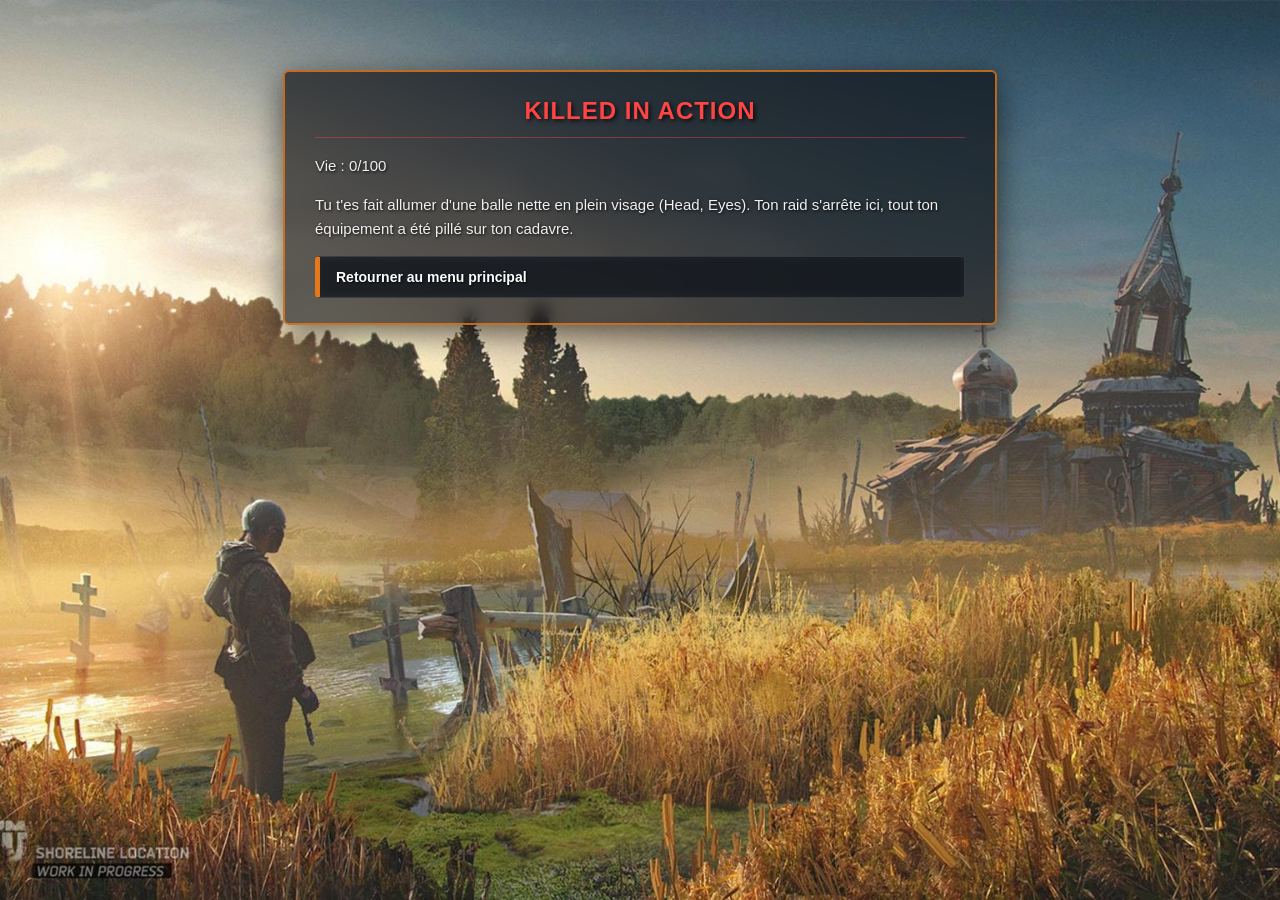
==== pages/kia.html @ faf46e75 "Ajout de toutes les scenes du raid et des ecrans de fin" ====
<!DOCTYPE html>
<html lang="fr">
<head>
    <meta charset="UTF-8">
    <title>Tarkov - Mort</title>
    <link rel="stylesheet" href="../style.css">
</head>
<body>

    <div class="boite">
        <h1 style="color: #ff4444; border-bottom: 1px solid rgba(255, 68, 68, 0.4);">KILLED IN ACTION</h1>
        <p>Vie : 0/100</p>
        <p>Tu t'es fait allumer d'une balle nette en plein visage (Head, Eyes). Ton raid s'arrête ici, tout ton équipement a été pillé sur ton cadavre.</p>

        <a href="../index.html">Retourner au menu principal</a>
    </div>

</body>
</html>
---- style.css ----
body {
    background-image: url("assets/backgrounds/background.png");
    background-size: cover;
    background-position: center;
    background-attachment: fixed;
    background-repeat: no-repeat;
    color: #e6e6e6;
    font-family: "Segoe UI", Arial, sans-serif;
    margin: 0;
    padding: 30px 15px;
}

.boite {
    background-color: rgba(10, 12, 16, 0.65);
    backdrop-filter: blur(8px);
    -webkit-backdrop-filter: blur(8px);
    border: 2px solid rgba(229, 120, 26, 0.8);
    border-radius: 6px;
    box-shadow: 0 8px 32px rgba(0, 0, 0, 0.6);
    max-width: 650px;
    margin: 40px auto;
    padding: 25px 30px;
}

h1 {
    color: #e5781a;
    text-align: center;
    text-transform: uppercase;
    letter-spacing: 1px;
    font-size: 24px;
    border-bottom: 1px solid rgba(255, 255, 255, 0.15);
    padding-bottom: 12px;
    margin-top: 0;
    text-shadow: 2px 2px 4px rgba(0, 0, 0, 0.8);
}

p {
    font-size: 15px;
    line-height: 1.6;
    color: #f0f0f0;
    text-shadow: 1px 1px 3px rgba(0, 0, 0, 0.9);
}

a {
    display: block;
    background-color: rgba(25, 30, 38, 0.7);
    backdrop-filter: blur(4px);
    -webkit-backdrop-filter: blur(4px);
    color: #ffffff;
    border-left: 5px solid #e5781a;
    border-top: 1px solid rgba(255, 255, 255, 0.1);
    border-right: 1px solid rgba(255, 255, 255, 0.1);
    border-bottom: 1px solid rgba(255, 255, 255, 0.1);
    border-radius: 4px;
    padding: 12px 16px;
    margin-top: 12px;
    text-decoration: none;
    font-size: 14px;
    font-weight: bold;
    transition: 0.2s;
    text-shadow: 1px 1px 2px rgba(0, 0, 0, 0.8);
}

a:hover {
    background-color: rgba(229, 120, 26, 0.85);
    color: #000000;
    border-left: 5px solid #ffffff;
    text-shadow: none;
}
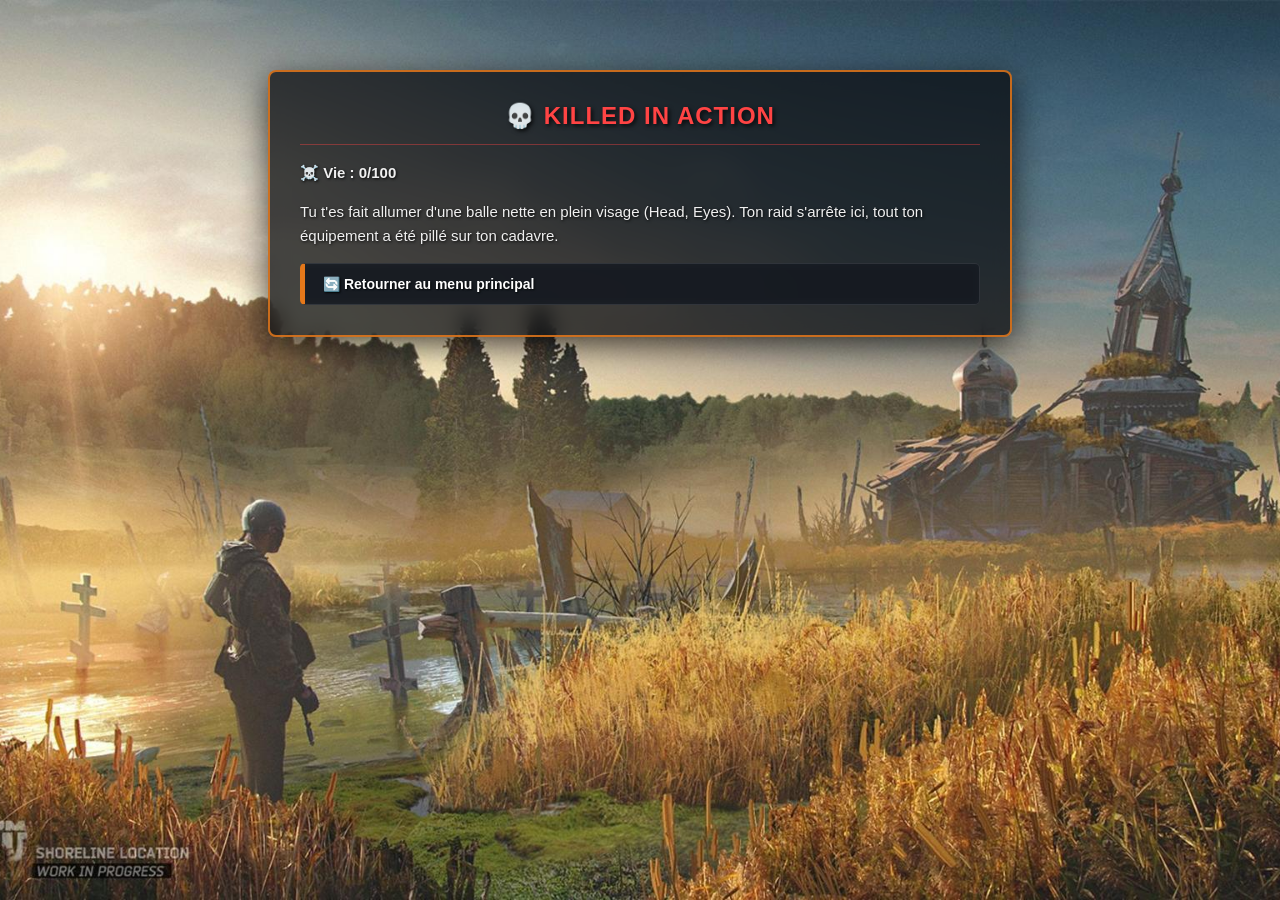
==== commit 5c2f6177: "Ajout des emojis sur toutes les pages et integration de la Chambre Marquee 314" ====
--- a/pages/kia.html
+++ b/pages/kia.html
@@ -8,11 +8,11 @@
 <body>
 
     <div class="boite">
-        <h1 style="color: #ff4444; border-bottom: 1px solid rgba(255, 68, 68, 0.4);">KILLED IN ACTION</h1>
-        <p>Vie : 0/100</p>
+        <h1 style="color: #ff4444; border-bottom: 1px solid rgba(255, 68, 68, 0.4);">💀 KILLED IN ACTION</h1>
+        <p>☠️ <strong>Vie : 0/100</strong></p>
         <p>Tu t'es fait allumer d'une balle nette en plein visage (Head, Eyes). Ton raid s'arrête ici, tout ton équipement a été pillé sur ton cadavre.</p>
 
-        <a href="../index.html">Retourner au menu principal</a>
+        <a href="../index.html">🔄 Retourner au menu principal</a>
     </div>
 
 </body>
--- a/style.css
+++ b/style.css
@@ -11,15 +11,15 @@
 }
 
 .boite {
-    background-color: rgba(10, 12, 16, 0.65);
-    backdrop-filter: blur(8px);
-    -webkit-backdrop-filter: blur(8px);
-    border: 2px solid rgba(229, 120, 26, 0.8);
-    border-radius: 6px;
-    box-shadow: 0 8px 32px rgba(0, 0, 0, 0.6);
-    max-width: 650px;
+    background-color: rgba(10, 12, 16, 0.75);
+    backdrop-filter: blur(10px);
+    -webkit-backdrop-filter: blur(10px);
+    border: 2px solid rgba(229, 120, 26, 0.85);
+    border-radius: 8px;
+    box-shadow: 0 8px 32px rgba(0, 0, 0, 0.7);
+    max-width: 680px;
     margin: 40px auto;
-    padding: 25px 30px;
+    padding: 30px;
 }
 
 h1 {
@@ -29,7 +29,7 @@
     letter-spacing: 1px;
     font-size: 24px;
     border-bottom: 1px solid rgba(255, 255, 255, 0.15);
-    padding-bottom: 12px;
+    padding-bottom: 14px;
     margin-top: 0;
     text-shadow: 2px 2px 4px rgba(0, 0, 0, 0.8);
 }
@@ -43,7 +43,7 @@
 
 a {
     display: block;
-    background-color: rgba(25, 30, 38, 0.7);
+    background-color: rgba(25, 30, 38, 0.75);
     backdrop-filter: blur(4px);
     -webkit-backdrop-filter: blur(4px);
     color: #ffffff;
@@ -51,19 +51,20 @@
     border-top: 1px solid rgba(255, 255, 255, 0.1);
     border-right: 1px solid rgba(255, 255, 255, 0.1);
     border-bottom: 1px solid rgba(255, 255, 255, 0.1);
-    border-radius: 4px;
-    padding: 12px 16px;
+    border-radius: 5px;
+    padding: 12px 18px;
     margin-top: 12px;
     text-decoration: none;
     font-size: 14px;
     font-weight: bold;
-    transition: 0.2s;
+    transition: all 0.2s ease-in-out;
     text-shadow: 1px 1px 2px rgba(0, 0, 0, 0.8);
 }
 
 a:hover {
-    background-color: rgba(229, 120, 26, 0.85);
+    background-color: rgba(229, 120, 26, 0.9);
     color: #000000;
     border-left: 5px solid #ffffff;
+    transform: translateX(5px);
     text-shadow: none;
 }
